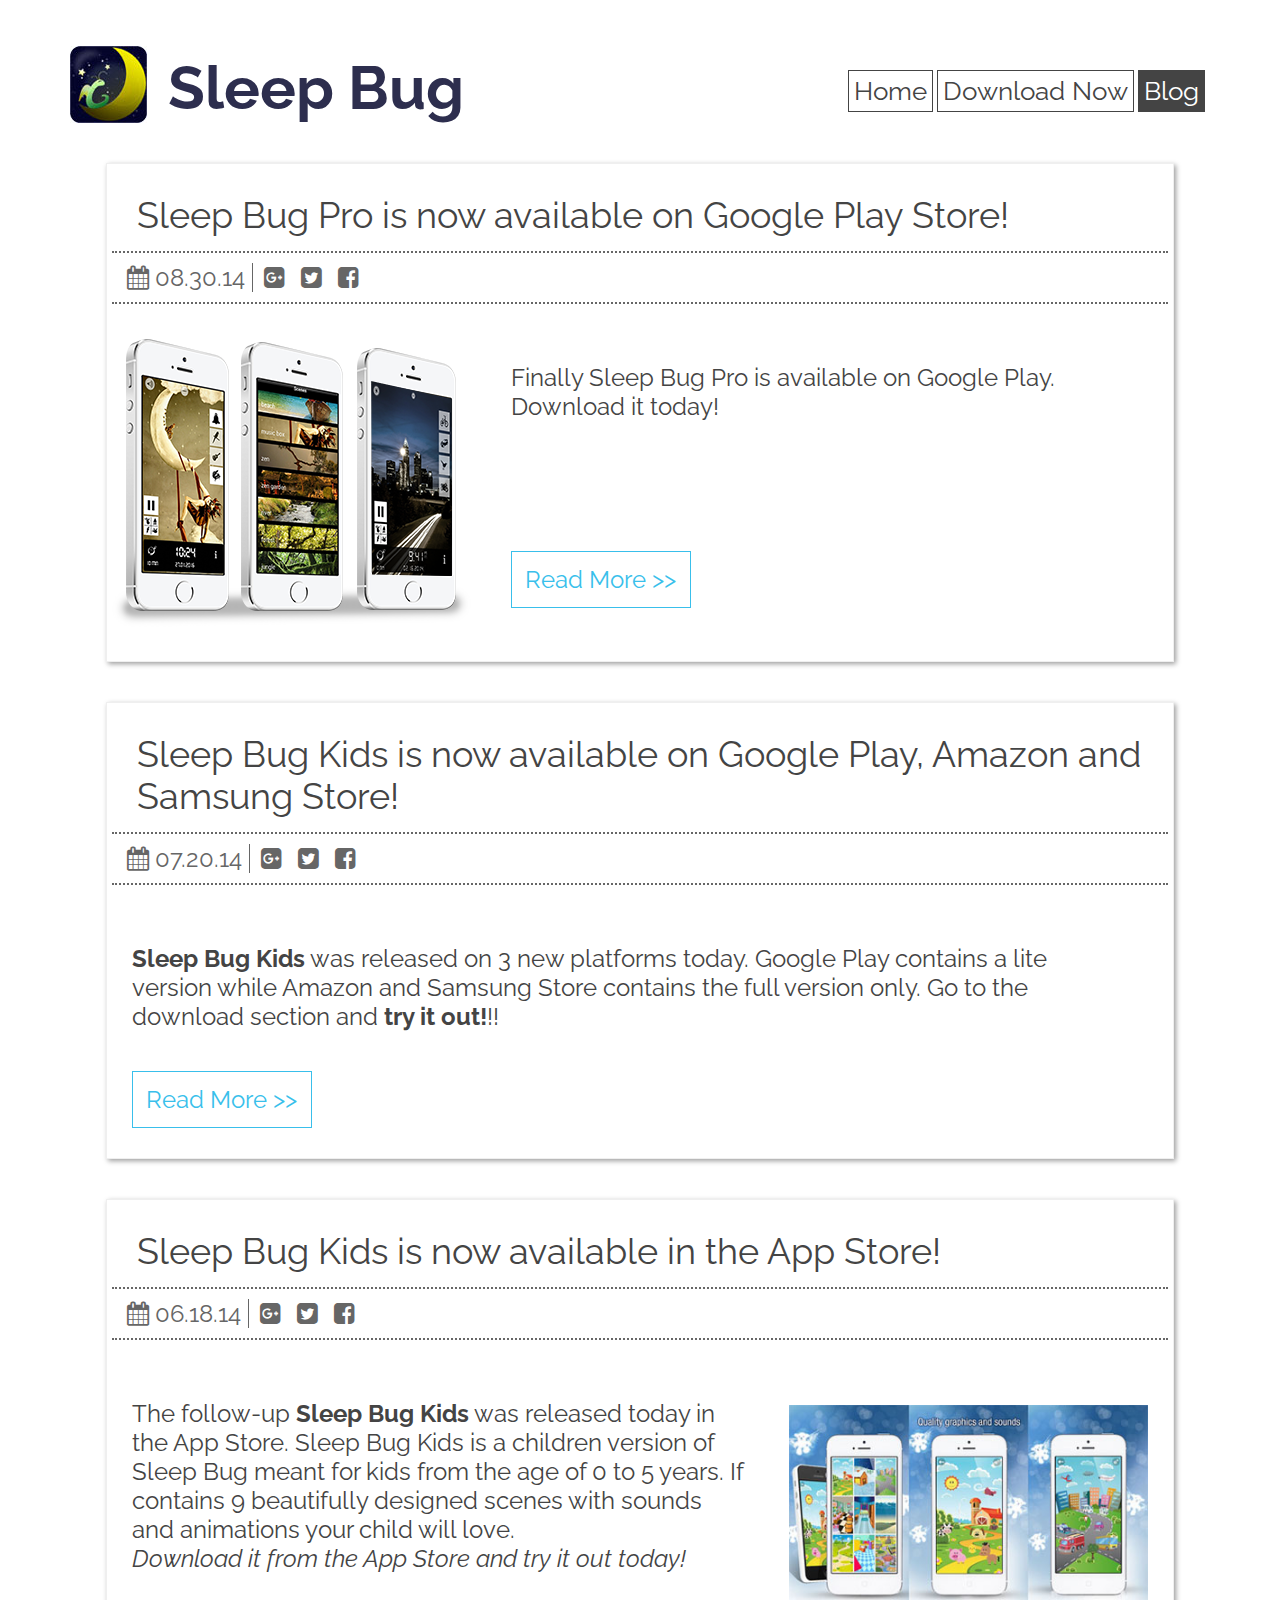
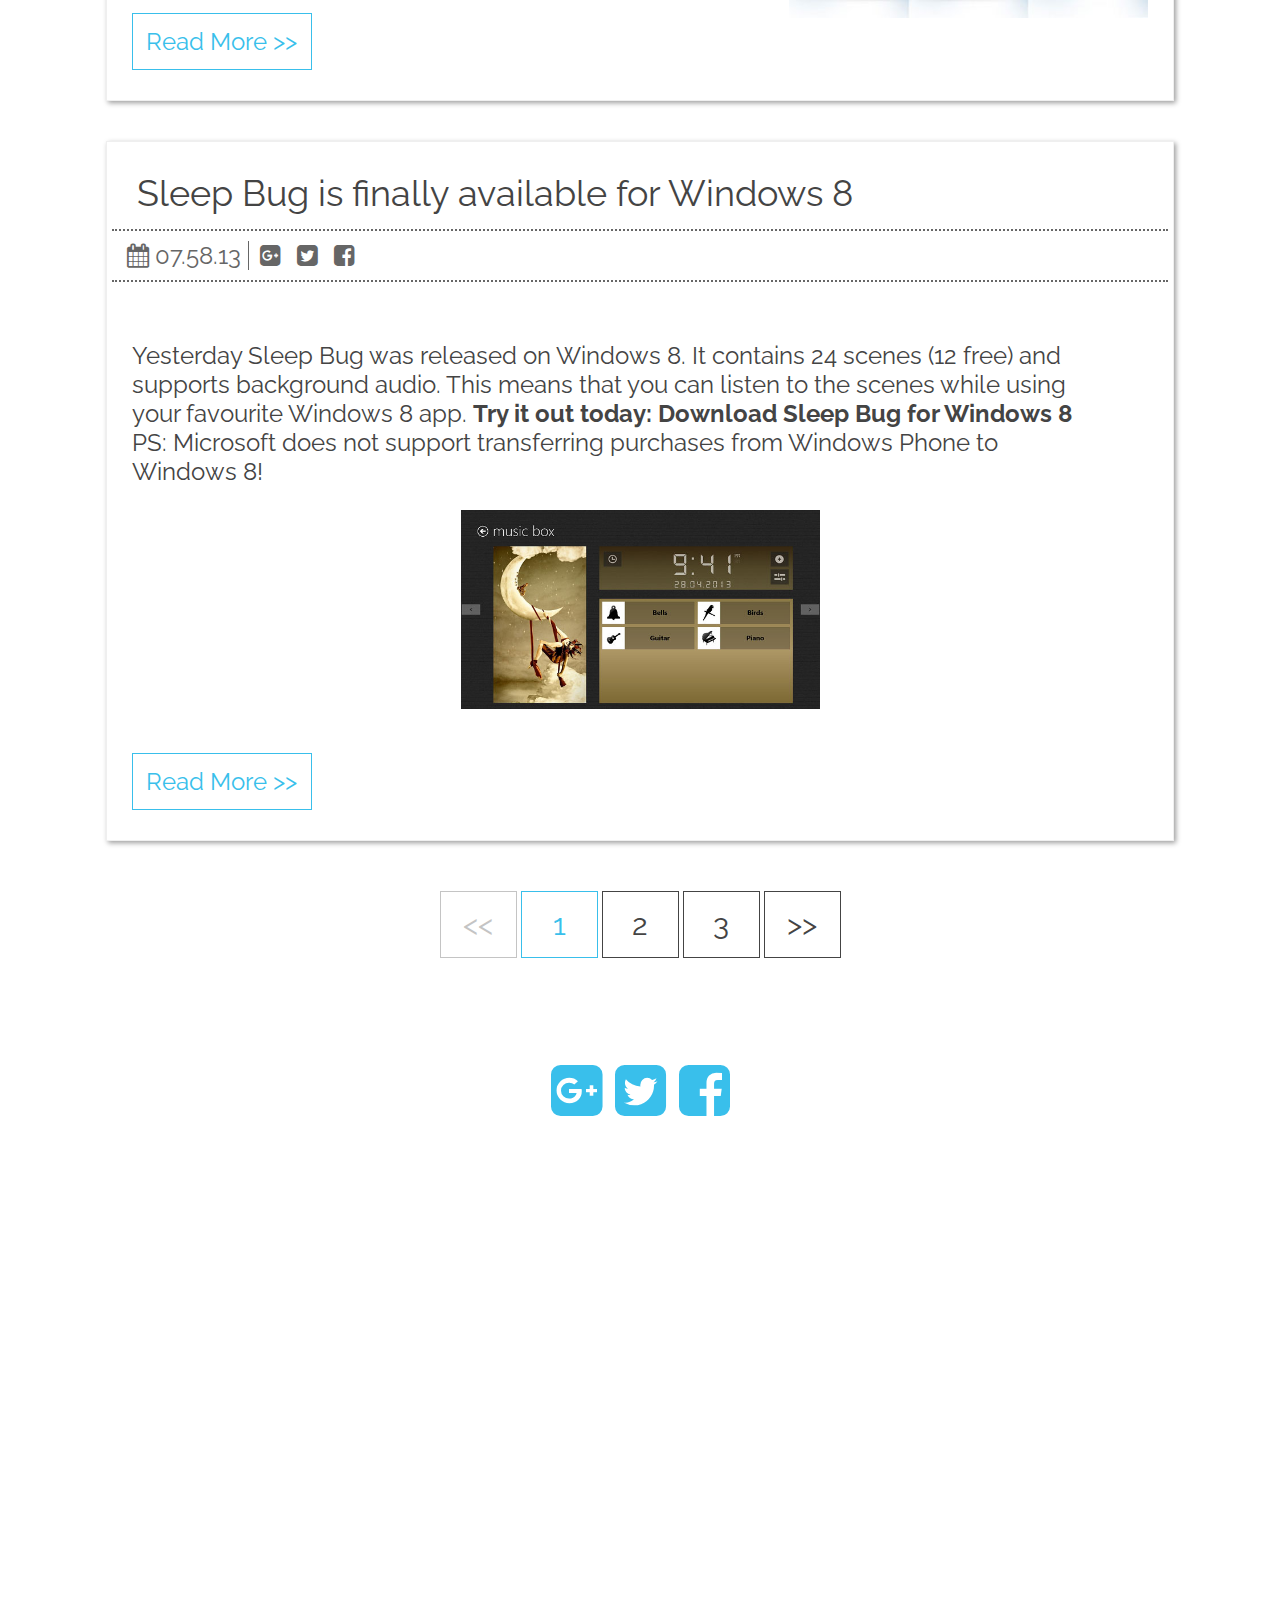
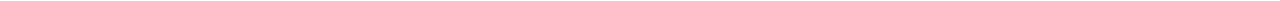
==== blog/index.html @ 6b695e92 "Добавил страницу Blog и Пагинация" ====
<!DOCTYPE html>
<html lang="en">

  <head>
    <meta charset="UTF-8">
    <meta name="viewport" content="width=device-width, initial-scale=1.0">
    <title>Sleep Bug</title>
    <link rel="stylesheet" href="https://maxcdn.bootstrapcdn.com/font-awesome/4.6.1/css/font-awesome.min.css">
    <link rel="stylesheet" href='https://fonts.googleapis.com/css?family=Raleway:400,700' type='text/css'>
    <link rel="stylesheet" href="../css/normalize.min.css">
    <link rel="stylesheet" href="../css/style.css">
  </head>

  <body>
    <header class="clearfix">
      <a class="logo" href="index.html">
        <img src="../img/logo.jpg" alt="Logo">
        <h1>Sleep Bug</h1>
      </a>
      <nav>
        <div class="hamburger">
          <div class="line"></div>
          <div class="line"></div>
          <div class="line"></div>
        </div>
        <ul class="menu">
          <li><a href="../index.html">Home</a></li>
          <li><a href="../index.html#download" class="anchor">Download Now</a></li>
          <li><a href="#" class="active">Blog</a></li>
        </ul>
      </nav>
    </header>
    <main class="container clearfix">
      <article class="post clearfix post-1">
        <h3>Sleep Bug Pro is now available on Google Play Store!</h3>
          <div class="date-wrapper">
            <div class="date"><i class="fa fa-calendar" aria-hidden="true"></i><time pubdate datetime="08-30-2014"> 08.30.14 </time></div>
            <div class="social">
              <a href="#" class="fa fa-google-plus-square" aria-hidden="true"></a>
              <a href="#" class="fa fa-twitter-square" aria-hidden="true"></a>
              <a href="#" class="fa fa-facebook-square" aria-hidden="true"></a>
            </div>
          </div>
        <div class="post-content">
          <div class="post-img-phone">
            <img src="../img/blog_phones.png" alt="phones">
          </div>
          <div class="post-text">
            <p>Finally Sleep Bug Pro is available on Google Play.
              Download it today! </p>
          </div>
          <a href="#" class="read-more">Read More >></a>
        </div>
      </article>
      <article class="post clearfix post-2">
        <h3>Sleep Bug Kids is now available on Google Play, Amazon and Samsung Store!</h3>
          <div class="date-wrapper">
            <div class="date"><i class="fa fa-calendar" aria-hidden="true"></i><time pubdate datetime="07-20-2014"> 07.20.14 </time></div>
            <div class="social">
              <a href="#" class="fa fa-google-plus-square" aria-hidden="true"></a>
              <a href="#" class="fa fa-twitter-square" aria-hidden="true"></a>
              <a href="#" class="fa fa-facebook-square" aria-hidden="true"></a>
            </div>
          </div>
        <div class="post-content">
          <div class="post-text">
            <p><b>Sleep Bug Kids</b> was released on 3 new platforms today. Google Play contains a lite version while Amazon and Samsung Store contains the full version only. Go to the download section and <b>try it out!</b>!! </p>
          </div>
          <a href="#" class="read-more">Read More >></a>
        </div>
      </article>
      <article class="post clearfix post-3">
        <h3>Sleep Bug Kids is now available in the App Store!</h3>
          <div class="date-wrapper">
            <div class="date"><i class="fa fa-calendar" aria-hidden="true"></i><time pubdate datetime="06-18-2014"> 06.18.14 </time></div>
            <div class="social">
              <a href="#" class="fa fa-google-plus-square" aria-hidden="true"></a>
              <a href="#" class="fa fa-twitter-square" aria-hidden="true"></a>
              <a href="#" class="fa fa-facebook-square" aria-hidden="true"></a>
            </div>
          </div>
        <div class="post-content">
          <div class="post-img-phone">
            <img src="../img/post_img_phones_2.jpg" alt="phones">
          </div>
          <div class="post-text">
            <p>The follow-up <b>Sleep Bug Kids</b> was released today in the App Store. Sleep Bug Kids is a children version of Sleep Bug meant for kids from the age of 0 to 5 years. If contains 9 beautifully designed scenes with sounds and animations your child will love. <br><i>Download it from the App Store and try it out today!</i> </p>
          </div>
          <a href="#" class="read-more">Read More >></a>
        </div>
      </article>
      <article class="post clearfix post-4">
        <h3>Sleep Bug is finally available for Windows 8</h3>
          <div class="date-wrapper">
            <div class="date"><i class="fa fa-calendar" aria-hidden="true"></i><time pubdate datetime="07-15-2013"> 07.58.13 </time></div>
            <div class="social">
              <a href="#" class="fa fa-google-plus-square" aria-hidden="true"></a>
              <a href="#" class="fa fa-twitter-square" aria-hidden="true"></a>
              <a href="#" class="fa fa-facebook-square" aria-hidden="true"></a>
            </div>
          </div>
        <div class="post-content">
          <div class="post-text">
            <p>Yesterday Sleep Bug was released on Windows 8. It contains 24 scenes (12 free) and supports background audio. This means that you can listen to the scenes while using your favourite Windows 8 app. <b>Try it out today: Download Sleep Bug for Windows 8</b><br> PS: Microsoft does not support transferring purchases from Windows Phone to Windows 8! </p>
          </div>
          <div class="post-img-phone">
            <img src="../img/music_box.jpg" alt="music_box">
          </div>
          <a href="#" class="read-more">Read More >></a>
        </div>
      </article>
      <div class="pagination">
        <a class="disabled"><<</a>
        <a href="index.html" class="page-active">1</a>
        <a href="page_02.html">2</a>
        <a href="#">3</a>
        <a href="#">>></a>
      </div>
      <section class="download">
        <div class="social">
          <a href="#" class="fa fa-google-plus-square wow fadeInUp" data-wow-delay=".1s" aria-hidden="true"></a>
          <a href="#" class="fa fa-twitter-square wow fadeInUp" data-wow-delay=".1s" aria-hidden="true"></a>
          <a href="#" class="fa fa-facebook-square wow fadeInUp" data-wow-delay=".1s" aria-hidden="true"></a>
        </div>
      </section>
    </main>
    <script src="https://ajax.googleapis.com/ajax/libs/jquery/2.2.2/jquery.min.js"></script>
    <script src="../js/main.js"></script>
    <br>
    <br>
    <br>
    <br>
    <br>
    <br>
    <br>
    <br>
    <br>
    <br>
    <br>
    <br>
    <br>
    <br>
    <br>
    <br>
    <br>
    <br>
    <br>
    <br>
    <br>
    <br>
    <br>
    <br>
    <br>
  </body>

</html>
---- css/style.css ----
@font-face {
  font-family: 'MinionProRegular';
  src: url("../fonts/MinionProRegular.eot");
  src: url("../fonts/MinionProRegular.eot") format("embedded-opentype");
  src: url("../fonts/MinionProRegular.woff2") format("woff2");
  src: url("../fonts/MinionProRegular.woff") format("woff");
  src: url("../fonts/MinionProRegular.ttf") format("truetype");
  src: url("../fonts/MinionProRegular.svg#MinionProRegular") format("svg"); }

body {
  font-family: "Raleway", sans-serif;
  font-size: 1em;
  color: #444; }
  body .container {
    width: 96%;
    margin: 0 auto; }
  body .clearfix:before, body .clearfix:after {
    content: "";
    display: table; }
  body .clearfix:after {
    clear: both; }
  body a {
    text-decoration: none;
    color: #444; }
  body h3 {
    font-size: 1.5em;
    font-weight: 700;
    color: #444; }
  body header {
    text-align: center; }
    body header .logo {
      margin-top: 50px;
      display: block; }
      body header .logo img, body header .logo h1 {
        display: inline-block; }
      body header .logo img {
        width: 67px;
        height: auto;
        vertical-align: bottom; }
      body header .logo h1 {
        font-size: 2.5em;
        font-weight: 700;
        margin: 0;
        color: #2d2e4e; }
    body header nav {
      position: fixed;
      width: 100%;
      top: 0;
      right: 0;
      z-index: 2; }
      body header nav .hamburger {
        cursor: pointer;
        padding: 10px 0 10px 10px;
        background-color: #fff;
        border-bottom: 1px solid #2d2e4e; }
        body header nav .hamburger .line {
          border-bottom: 4px solid #2d2e4e;
          width: 35px;
          margin-bottom: 6px; }
        body header nav .hamburger .line:last-child {
          margin-bottom: 0; }
      body header nav .menu {
        width: 100%;
        text-align: center;
        height: 0;
        overflow: hidden;
        transition: height .3s; }
        body header nav .menu li a {
          display: block;
          padding: 10px 0;
          background-color: #fff;
          color: #444;
          border-bottom: 1px solid #2d2e4e; }
          body header nav .menu li a:hover {
            background-color: #2d2e4e;
            color: #fff; }
        body header nav .menu li .active {
          background-color: #444;
          color: #fff; }
      body header nav .open {
        height: 200px; }
  body main .phones {
    max-width: 393px;
    margin: 0  auto; }
    body main .phones img {
      width: 100%;
      height: auto;
      margin: 65px auto 0;
      text-align: center; }
  body main .text {
    text-align: center;
    margin-top: 50px; }
    body main .text span, body main .text a {
      display: block;
      font-size: 1.5em;
      line-height: 2em; }
    body main .text a {
      font-weight: 700; }
  body main .about {
    text-align: center;
    background: url("../img/sleeping_woman.jpg");
    background-size: cover;
    margin-top: 35px; }
    body main .about h3 {
      padding: 40px 0; }
    body main .about p {
      text-align: justify;
      display: block;
      width: 90%;
      margin: 0  auto; }
    body main .about p:last-child {
      margin-top: 40px;
      padding-bottom: 40px; }
  body main .benefits {
    margin-top: 75px; }
    body main .benefits h3 {
      text-align: center; }
    body main .benefits .benefits-more {
      padding: 5px 10px 0;
      margin: 0  auto;
      background: #39bfeb;
      width: 45px;
      position: relative;
      color: #fff;
      cursor: pointer;
      z-index: 1; }
    body main .benefits .benefits-more::after {
      content: "";
      display: block;
      height: 0;
      border-top: 15px solid #39bfeb;
      border-left: 32px solid transparent;
      border-right: 32px solid transparent;
      border-bottom: 0;
      position: absolute;
      bottom: -15px;
      left: 0px; }
    body main .benefits .benefits-block {
      height: 0;
      overflow: hidden;
      transition: height .3s; }
      body main .benefits .benefits-block ul {
        width: 215px;
        margin: 0  auto; }
      body main .benefits .benefits-block a {
        font-size: .8em;
        display: block;
        background: #fff;
        padding: 5px 10px; }
        body main .benefits .benefits-block a i, body main .benefits .benefits-block a span {
          display: inline-block; }
        body main .benefits .benefits-block a span {
          text-align: justify; }
        body main .benefits .benefits-block a i {
          font-size: 30px;
          width: 45px;
          text-align: right;
          margin-right: 12px; }
      body main .benefits .benefits-block a:hover {
        background: #39bfeb;
        color: #fff;
        position: relative; }
      body main .benefits .benefits-block a:hover:after,
      body main .benefits .benefits-block a:hover:before {
        content: ' ';
        display: block;
        position: absolute;
        height: 0;
        border-top: 20px solid transparent;
        border-bottom: 20px solid transparent; }
      body main .benefits .benefits-block a:hover:after {
        border-left: 25px solid #39bfeb;
        border-right: 0;
        top: 0;
        right: -25px; }
      body main .benefits .benefits-block a:hover:before {
        border-right: 25px solid #39bfeb;
        border-left: 0;
        top: 0;
        left: -25px; }
      body main .benefits .benefits-block .big i {
        vertical-align: top;
        line-height: 45px; }
      body main .benefits .benefits-block .big:hover:after,
      body main .benefits .benefits-block .big:hover:before {
        border-top: 27px solid transparent;
        border-bottom: 27px solid transparent; }
      body main .benefits .benefits-block .benefits-left li:first-child a {
        margin-top: 20px; }
    body main .benefits .benefits-open {
      height: 362px; }
  body main .img-phone {
    max-width: 300px;
    margin: 40px  auto 0; }
    body main .img-phone img {
      width: 100%;
      height: auto; }
  body main .users h3 {
    text-align: center;
    margin: 60px 0; }
  body main .users article {
    border: 2px solid #39bfeb;
    box-shadow: 0 0 15px 0 #444;
    position: relative;
    width: 90%;
    margin: 100px  auto 0;
    text-align: left; }
    body main .users article img {
      width: 128px;
      height: 128px;
      border-radius: 50%;
      border: 2px solid #39bfeb;
      box-shadow: 0 0 15px 0 #444;
      margin: 0;
      position: absolute;
      top: -64px;
      right: 20px; }
    body main .users article h4 {
      font-size: 1.2em;
      padding-top: 45px;
      margin-left: 10px; }
    body main .users article .stars {
      margin-left: 10px;
      color: #f5ca35; }
    body main .users article p {
      margin: 15px 10px 20px; }
    body main .users article p:last-child {
      margin-bottom: 0;
      padding-bottom: 30px; }
  body main .download h3 {
    text-align: center;
    margin: 60px 0 40px; }
  body main .download .stores, body main .download .social {
    text-align: center; }
    body main .download .stores a, body main .download .social a {
      display: block;
      width: 150px;
      display: inline-block;
      margin: 5px; }
      body main .download .stores a img, body main .download .social a img {
        margin: 0;
        width: 100%;
        height: auto; }
  body main .download .social {
    margin-top: 40px; }
    body main .download .social a {
      width: 50px;
      font-size: 2.75em;
      color: #39bfeb; }
  body main .post {
    width: 94%;
    margin: 40px  auto 20px;
    border: 1px solid #efefef;
    padding: 30px 5px 30px 5px;
    box-shadow: 2px 2px 5px 0 #9e9e9e; }
    body main .post h3 {
      font-weight: 400;
      font-size: 36px;
      margin: 0 0 15px 25px; }
    body main .post .date-wrapper {
      border-top: 2px dotted #666;
      border-bottom: 2px dotted #666;
      padding: 10px 0; }
      body main .post .date-wrapper .date,
      body main .post .date-wrapper .social {
        display: inline-block;
        font-size: 24px;
        color: #666; }
      body main .post .date-wrapper .date {
        padding-right: 7px;
        border-right: 1px solid #666;
        margin-left: 15px; }
      body main .post .date-wrapper .social {
        margin-left: 7px; }
        body main .post .date-wrapper .social a {
          margin-right: 10px;
          color: #666; }
    body main .post .post-content {
      padding-top: 35px; }
      body main .post .post-content .post-img-phone {
        margin: 0  auto;
        min-width: 250px;
        max-width: 359px; }
        body main .post .post-content .post-img-phone img {
          width: 100%;
          height: auto; }
      body main .post .post-content .post-text {
        font-size: 24px;
        width: 90%;
        margin: 0 20px 0 20px; }
      body main .post .post-content .read-more {
        box-sizing: border-box;
        display: block;
        width: 180px;
        margin-left: 20px;
        margin-top: 40px;
        border: 1px solid #39bfeb;
        color: #39bfeb;
        font-size: 24px;
        padding: 13px; }
  body main .pagination {
    text-align: center;
    margin-top: 50px; }
    body main .pagination a {
      display: inline-block;
      padding: 15px;
      width: 45px;
      font-size: 30px;
      border: 1px solid #444; }
    body main .pagination .page-active {
      border-color: #39bfeb;
      color: #39bfeb; }
    body main .pagination .disabled {
      border-color: #c4c4c4;
      color: #c4c4c4; }

@media screen and (min-width: 767px) {
  body header .logo {
    float: left;
    margin-top: 20px;
    margin-left: 20px; }
  body header nav {
    position: static; }
    body header nav .hamburger {
      display: none; }
    body header nav .menu {
      overflow: visible;
      height: auto;
      width: auto;
      float: right;
      margin: 45px 20px 0 0; }
      body header nav .menu li {
        display: inline-block; }
        body header nav .menu li a {
          border: 1px solid #444;
          padding: 5px 5px; }
        body header nav .menu li a:hover {
          background: #444; }
  body main .phones {
    max-width: 593px; }
    body main .phones img {
      width: 100%; }
  body main .benefits .benefits-more {
    display: none; }
  body main .benefits .benefits-block {
    height: auto;
    overflow: visible; }
    body main .benefits .benefits-block .benefits-left {
      float: left; }
      body main .benefits .benefits-block .benefits-left li a {
        margin-top: 20px;
        margin-bottom: 60px; }
      body main .benefits .benefits-block .benefits-left li a:before {
        display: none; }
    body main .benefits .benefits-block .benefits-right {
      float: right; }
      body main .benefits .benefits-block .benefits-right li a {
        margin-top: 20px;
        margin-bottom: 60px; }
      body main .benefits .benefits-block .benefits-right li a:after {
        display: none; }
  body main .users {
    text-align: center; }
    body main .users article {
      width: 360px;
      display: inline-block;
      margin-left: 10px; }
  body main .download .stores a {
    width: 218px; }
  body main .download .social a {
    font-size: 3.75em; }
  body main .post-1 .post-content .post-img-phone {
    float: left;
    margin-right: 40px; }
  body main .post-1 .post-content .post-text {
    width: 100%;
    margin-right: 0;
    margin-left: 0;
    margin-bottom: 90px;
    min-width: 290px; }
  body main .post-1 .post-content .read-more {
    float: left;
    margin-left: 0; }
  body main .post-3 .post-content .post-img-phone {
    float: right;
    margin-right: 20px;
    margin-left: 40px;
    margin-top: 30px; } }

@media screen and (min-width: 1170px) {
  body {
    width: 1170px;
    margin: 0  auto; }
    body header .logo {
      margin: 46px 0 0 15px; }
      body header .logo img {
        width: 77px; }
      body header .logo h1 {
        margin-left: 17px;
        font-size: 3.75em; }
    body header nav .menu {
      margin-top: 70px; }
      body header nav .menu li a {
        font-size: 1.6em; }
    body main .phones {
      max-width: 695px; }
      body main .phones img {
        margin-top: 96px; }
    body main .text {
      margin-top: 95px;
      font-size: 33px; }
      body main .text a, body main .text span {
        line-height: 62px; }
    body main .about h3 {
      font-size: 48px;
      margin-top: 90px; }
    body main .about p {
      width: 940px;
      font-size: 24px; }
    body main .about p:last-child {
      margin-top: 29px; }
    body main .benefits {
      margin-top: 169px; }
      body main .benefits h3 {
        font-size: 48px; }
      body main .benefits .benefits-block {
        margin-top: 99px; }
        body main .benefits .benefits-block a {
          font-size: 16px;
          font-weight: 700;
          padding: 21px 0;
          width: 230px; }
          body main .benefits .benefits-block a i {
            font-size: 43px;
            margin-right: 14px; }
        body main .benefits .benefits-block a:hover:after,
        body main .benefits .benefits-block a:hover:before {
          border-top: 43px solid transparent;
          border-bottom: 42px solid transparent; }
        body main .benefits .benefits-block a:hover:after {
          border-left: 28px solid #39bfeb;
          right: -28px; }
        body main .benefits .benefits-block .big:hover:after,
        body main .benefits .benefits-block .big:hover:before {
          border-top: 49px solid transparent;
          border-bottom: 50px solid transparent; }
        body main .benefits .benefits-block .benefits-left li:first-child a {
          margin-top: 13px; }
        body main .benefits .benefits-block .benefits-right li a {
          margin-top: 18px;
          margin-bottom: 67px; }
        body main .benefits .benefits-block .benefits-left li a {
          margin-top: 71px; }
      body main .benefits .img-phone {
        margin-top: 139px;
        max-width: 378px; }
    body main .users h3 {
      margin-top: 250px;
      font-size: 48px; }
    body main .users article {
      width: 350px;
      margin-right: 25px;
      margin-left: 0;
      text-align: left; }
    body main .users article:last-child {
      margin-right: 0; }
    body main .download h3 {
      margin-top: 118px;
      font-size: 58px;
      font-weight: 400; }
    body main .download .stores {
      margin-top: 121px; }
      body main .download .stores a {
        margin-right: 70px; }
      body main .download .stores a:last-child {
        margin-right: 0; }
    body main .download .social a {
      margin-top: 63px; } }

/*# sourceMappingURL=style.css.map */
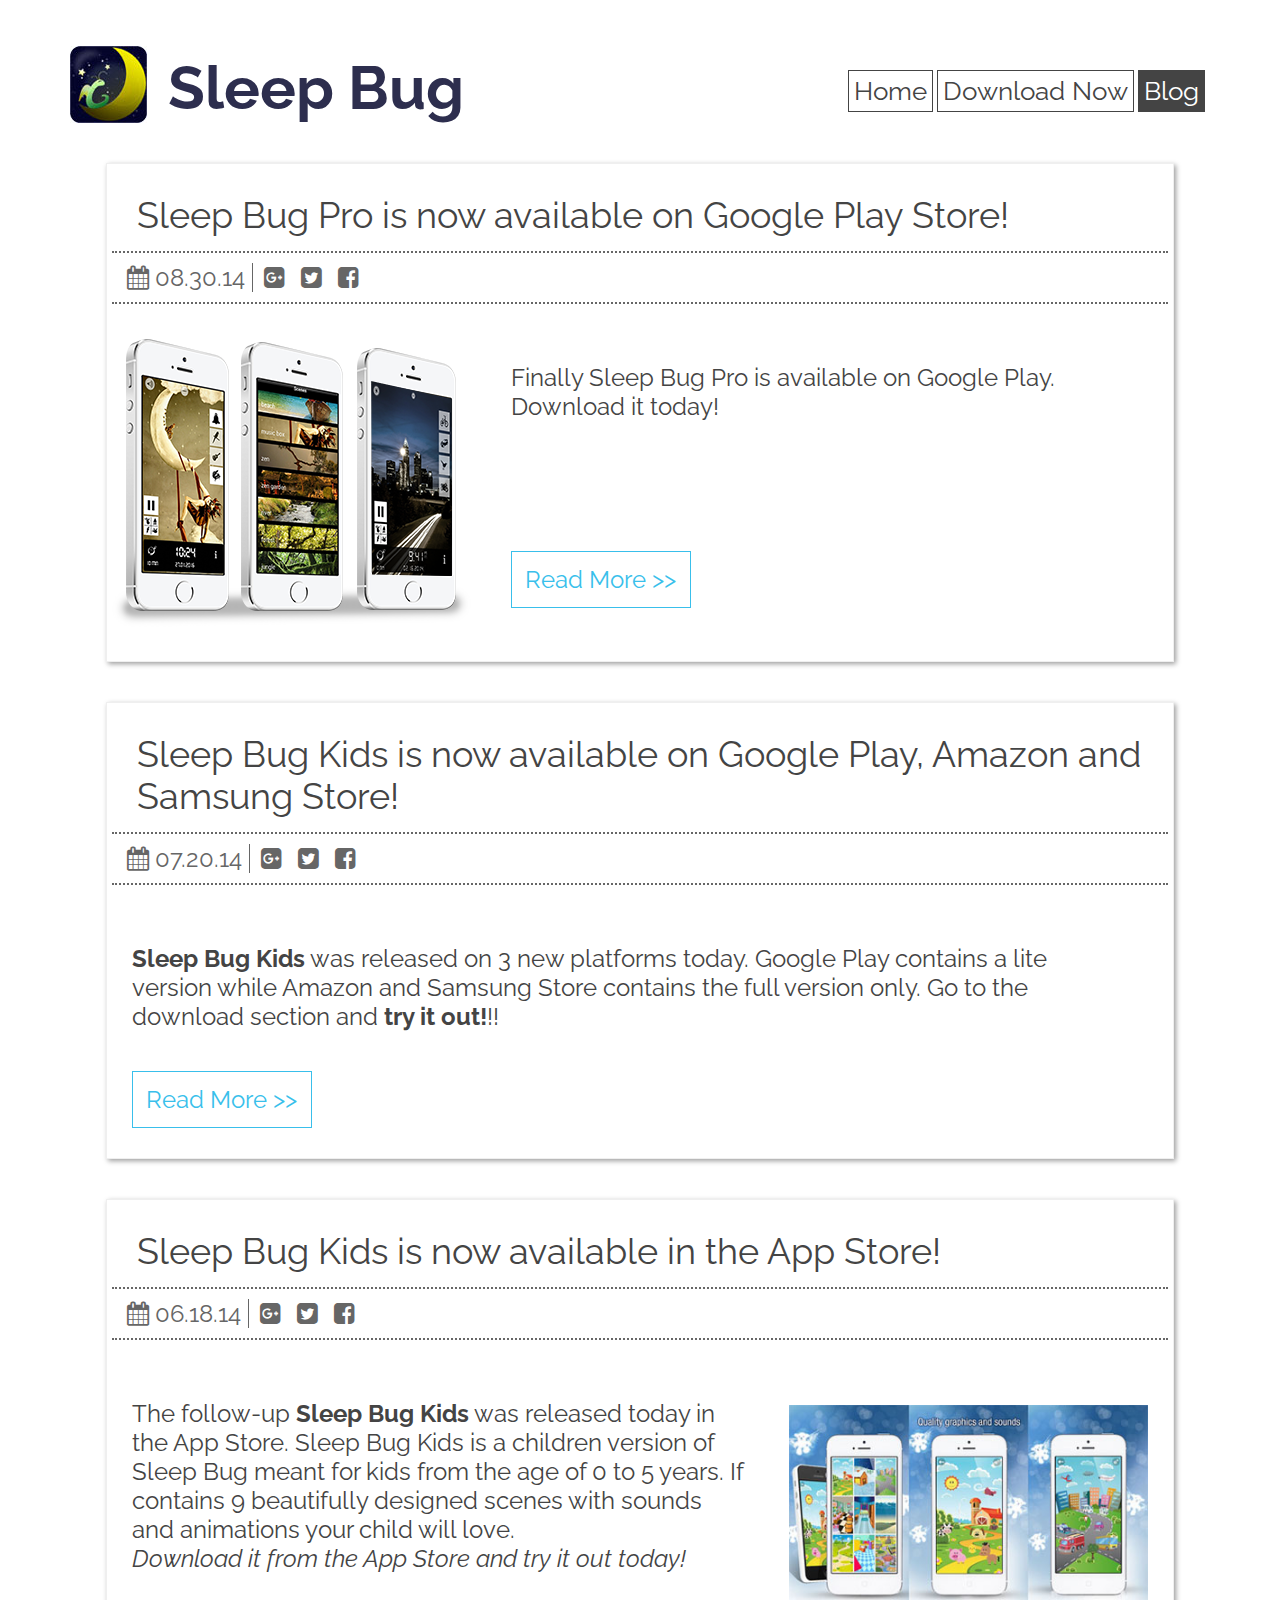
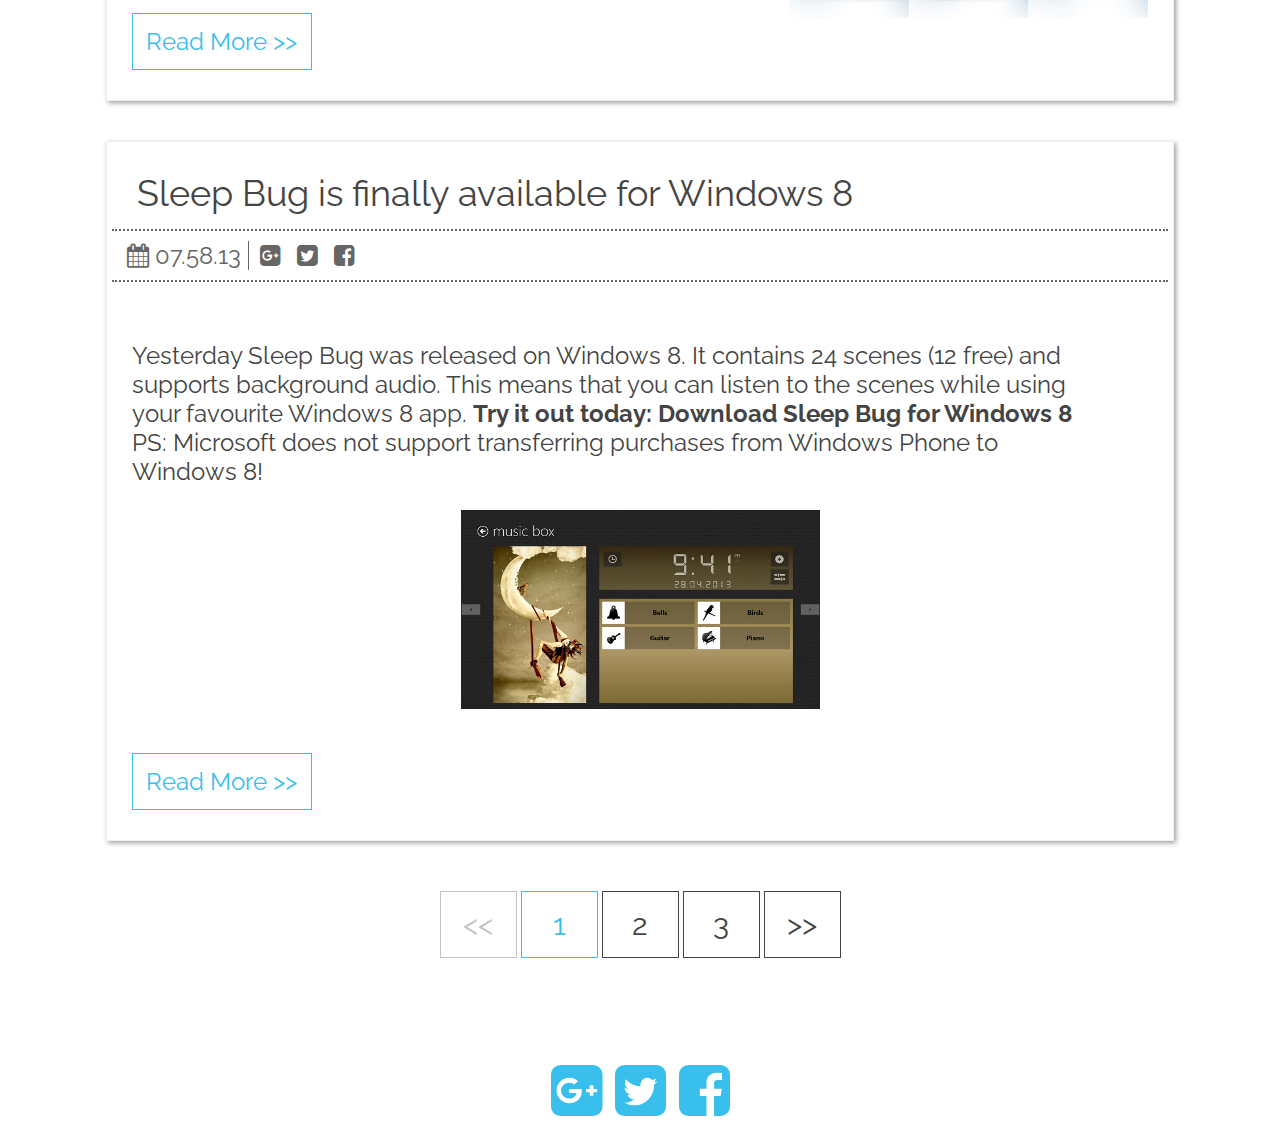
==== commit ab111a25: "Final" ====
--- a/blog/index.html
+++ b/blog/index.html
@@ -49,7 +49,7 @@
             <p>Finally Sleep Bug Pro is available on Google Play.
               Download it today! </p>
           </div>
-          <a href="#" class="read-more">Read More >></a>
+          <a href="post_01.html" class="read-more">Read More >></a>
         </div>
       </article>
       <article class="post clearfix post-2">
@@ -66,7 +66,7 @@
           <div class="post-text">
             <p><b>Sleep Bug Kids</b> was released on 3 new platforms today. Google Play contains a lite version while Amazon and Samsung Store contains the full version only. Go to the download section and <b>try it out!</b>!! </p>
           </div>
-          <a href="#" class="read-more">Read More >></a>
+          <a href="post_02.html" class="read-more">Read More >></a>
         </div>
       </article>
       <article class="post clearfix post-3">
@@ -86,7 +86,7 @@
           <div class="post-text">
             <p>The follow-up <b>Sleep Bug Kids</b> was released today in the App Store. Sleep Bug Kids is a children version of Sleep Bug meant for kids from the age of 0 to 5 years. If contains 9 beautifully designed scenes with sounds and animations your child will love. <br><i>Download it from the App Store and try it out today!</i> </p>
           </div>
-          <a href="#" class="read-more">Read More >></a>
+          <a href="post_03.html" class="read-more">Read More >></a>
         </div>
       </article>
       <article class="post clearfix post-4">
@@ -106,51 +106,26 @@
           <div class="post-img-phone">
             <img src="../img/music_box.jpg" alt="music_box">
           </div>
-          <a href="#" class="read-more">Read More >></a>
+          <a href="post_04.html" class="read-more">Read More >></a>
         </div>
       </article>
       <div class="pagination">
         <a class="disabled"><<</a>
         <a href="index.html" class="page-active">1</a>
-        <a href="page_02.html">2</a>
-        <a href="#">3</a>
-        <a href="#">>></a>
+        <a href="blog_page_02.html">2</a>
+        <a href="blog_page_03.html">3</a>
+        <a href="blog_page_02.html">>></a>
       </div>
       <section class="download">
         <div class="social">
-          <a href="#" class="fa fa-google-plus-square wow fadeInUp" data-wow-delay=".1s" aria-hidden="true"></a>
-          <a href="#" class="fa fa-twitter-square wow fadeInUp" data-wow-delay=".1s" aria-hidden="true"></a>
-          <a href="#" class="fa fa-facebook-square wow fadeInUp" data-wow-delay=".1s" aria-hidden="true"></a>
+          <a href="#" class="fa fa-google-plus-square wow fadeInUp blog" data-wow-delay=".1s" aria-hidden="true"></a>
+          <a href="#" class="fa fa-twitter-square wow fadeInUp blog" data-wow-delay=".1s" aria-hidden="true"></a>
+          <a href="#" class="fa fa-facebook-square wow fadeInUp blog" data-wow-delay=".1s" aria-hidden="true"></a>
         </div>
       </section>
     </main>
     <script src="https://ajax.googleapis.com/ajax/libs/jquery/2.2.2/jquery.min.js"></script>
     <script src="../js/main.js"></script>
-    <br>
-    <br>
-    <br>
-    <br>
-    <br>
-    <br>
-    <br>
-    <br>
-    <br>
-    <br>
-    <br>
-    <br>
-    <br>
-    <br>
-    <br>
-    <br>
-    <br>
-    <br>
-    <br>
-    <br>
-    <br>
-    <br>
-    <br>
-    <br>
-    <br>
   </body>
 
 </html>
--- a/css/style.css
+++ b/css/style.css
@@ -262,7 +262,8 @@
       border-bottom: 2px dotted #666;
       padding: 10px 0; }
       body main .post .date-wrapper .date,
-      body main .post .date-wrapper .social {
+      body main .post .date-wrapper .social,
+      body main .post .date-wrapper .comment {
         display: inline-block;
         font-size: 24px;
         color: #666; }
@@ -270,11 +271,22 @@
         padding-right: 7px;
         border-right: 1px solid #666;
         margin-left: 15px; }
+      body main .post .date-wrapper .comment {
+        font-family: "Raleway", sans-serif;
+        margin-left: 5px;
+        padding-right: 8px;
+        border-right: 1px solid #666;
+        color: #39bfeb; }
+        body main .post .date-wrapper .comment i {
+          margin-right: 7px;
+          color: #39bfeb; }
       body main .post .date-wrapper .social {
         margin-left: 7px; }
         body main .post .date-wrapper .social a {
           margin-right: 10px;
           color: #666; }
+        body main .post .date-wrapper .social .blue {
+          color: #39bfeb; }
     body main .post .post-content {
       padding-top: 35px; }
       body main .post .post-content .post-img-phone {
@@ -313,6 +325,37 @@
     body main .pagination .disabled {
       border-color: #c4c4c4;
       color: #c4c4c4; }
+
+body main .opened-post {
+  border: none;
+  box-shadow: none; }
+  body main .opened-post .opened {
+    margin: 0;
+    background: #39bfeb;
+    text-align: center;
+    padding: 8px;
+    color: #fff; }
+  body main .opened-post .opened-date-wrapper {
+    border-top: none; }
+  body main .opened-post .opened-post-content {
+    border-bottom: 2px dotted #444;
+    padding-bottom: 30px; }
+
+body main .comments-block {
+  text-align: center; }
+  body main .comments-block img,
+  body main .comments-block form {
+    display: inline-block; }
+  body main .comments-block img {
+    vertical-align: top; }
+  body main .comments-block form {
+    width: 70%;
+    min-width: 200px; }
+    body main .comments-block form textarea {
+      resize: horizontal;
+      width: 100%;
+      border: 2px solid #39bfeb;
+      box-shadow: 0 0 10px 1px #666, inset 0 0 10px 1px #666; }
 
 @media screen and (min-width: 767px) {
   body header .logo {
